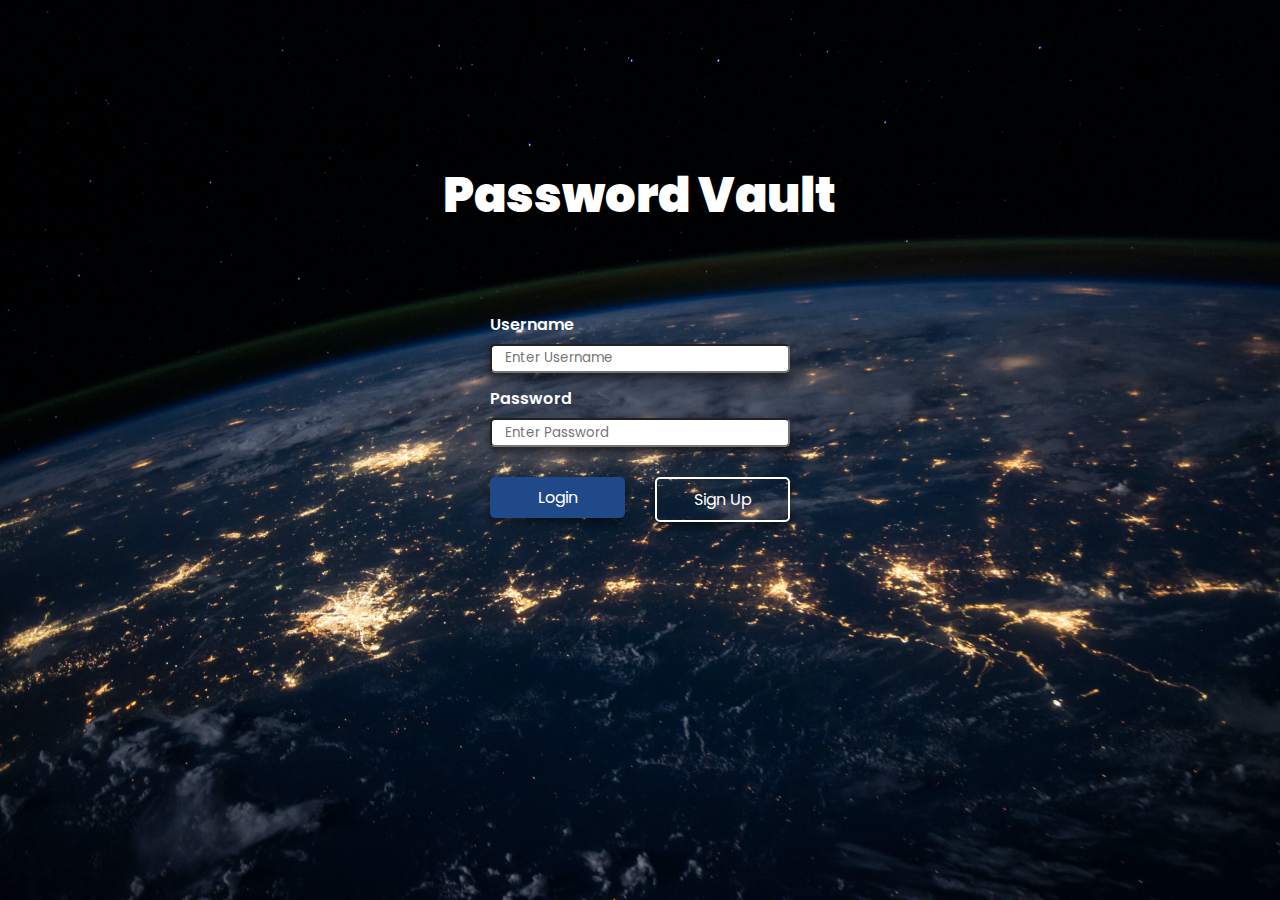
==== login.html @ e4df6aad "init" ====
<!DOCTYPE html>
<html lang="en">
<head>
    <meta charset="UTF-8">
    <meta http-equiv="X-UA-Compatible" content="IE=edge">
    <meta name="viewport" content="width=device-width, initial-scale=1.0">
    <link rel="stylesheet" href="src/style.css">
    <title>Password Vault</title>
</head>
<body>

    <div class="container">
        <h1>Password Vault</h1>
        <form>
            <div class="login">
                <label for="username">Username</label>
                <input placeholder="Enter Username" value="" id="username">
                <label for="password">Password</label>
                <input type="password" placeholder="Enter Password" value="" id="password">
            </div>

            <div class="btns">
                <div class="row">
                    <a href="#" onclick="onLogin()" class="login-btn btn">Login</a>
                </div>
                <div class="row">
                    <a href="/signup.html" class="login-btn outline-btn btn">Sign Up</a>
                </div>

            </div>
        </form>         
    </div>
    
    <script src="main.js"></script>
</body>
</html>
---- src/style.css ----
@import url('https://fonts.googleapis.com/css2?family=Poppins:ital,wght@0,100;0,200;0,300;0,400;0,500;0,600;0,700;0,800;0,900;1,100;1,200;1,300;1,400;1,500;1,600;1,700;1,800;1,900&display=swap');

*{
    font-family: 'poppins', sans-serif;
    margin: 0;
    padding: 0;
    box-sizing: border-box;
    color: #fff;
}

html{
    min-height: 100vh;
}

body{
    max-height: 100vh;
    /* overflow-y: hidden; */
    background: url('/src/img/bg.jpg') no-repeat center center/cover;
}
/* 
body::after{
    content: '';
    position: absolute;
    left: 0;
    top: 0;
    width: 100vw;
    height: 100vh;
    background-color: rgba(0, 0, 0, 0.5);
    z-index: -1;
} */

a{
    text-decoration: none;
    margin-top: 1em;
}

.container{
    z-index: 2;
    display: flex;
    flex-direction: column;
    justify-content: center;
    align-items: center;
    margin: 10em;
}

.container h1{
    font-size: 3em;
    font-weight: 900;
    text-align: center;
}

.container form{
    position: relative;
    margin-top: 5em;
    display: flex;
    flex-direction: column;
    align-items: center;
}

.login{
    display: flex;
    flex-direction: column;
    justify-content: space-between;
}

input {
    color: #000;
    min-width: 300px;
    padding: 0.2em 1em;
    border-radius: 5px;
    outline: none;
    box-shadow: 0px 5px 10px rgba(0, 0, 0, 0.5);
    margin: 0.5em 0 1em 0;
    /* border: 8px solid rgb(199, 46, 46); */
}

.btns{
    display: flex;
    width: 100%;
    justify-content: space-between;
}

.login label{
    font-weight: 600;
}

.login-btn:hover{
    background-color: #2d68c7;
}

.login-btn:active{
    background-color: #16315c;
}

.btn{
    background-color: #20498A ;
    display: block;
    width: 100%;
    text-align: center;
    padding: 0.5em 1em;
    border-radius: 5px;
    box-shadow: 0px 5px 10px rgba(0, 0, 0, 0.5);
}

.outline-btn{
    background: none;
    border: 2px solid #fff;
}

.row{
    width: 45%;
}


.outline-btn:hover{
    background: rgba(47, 51, 58, 0.5);
}
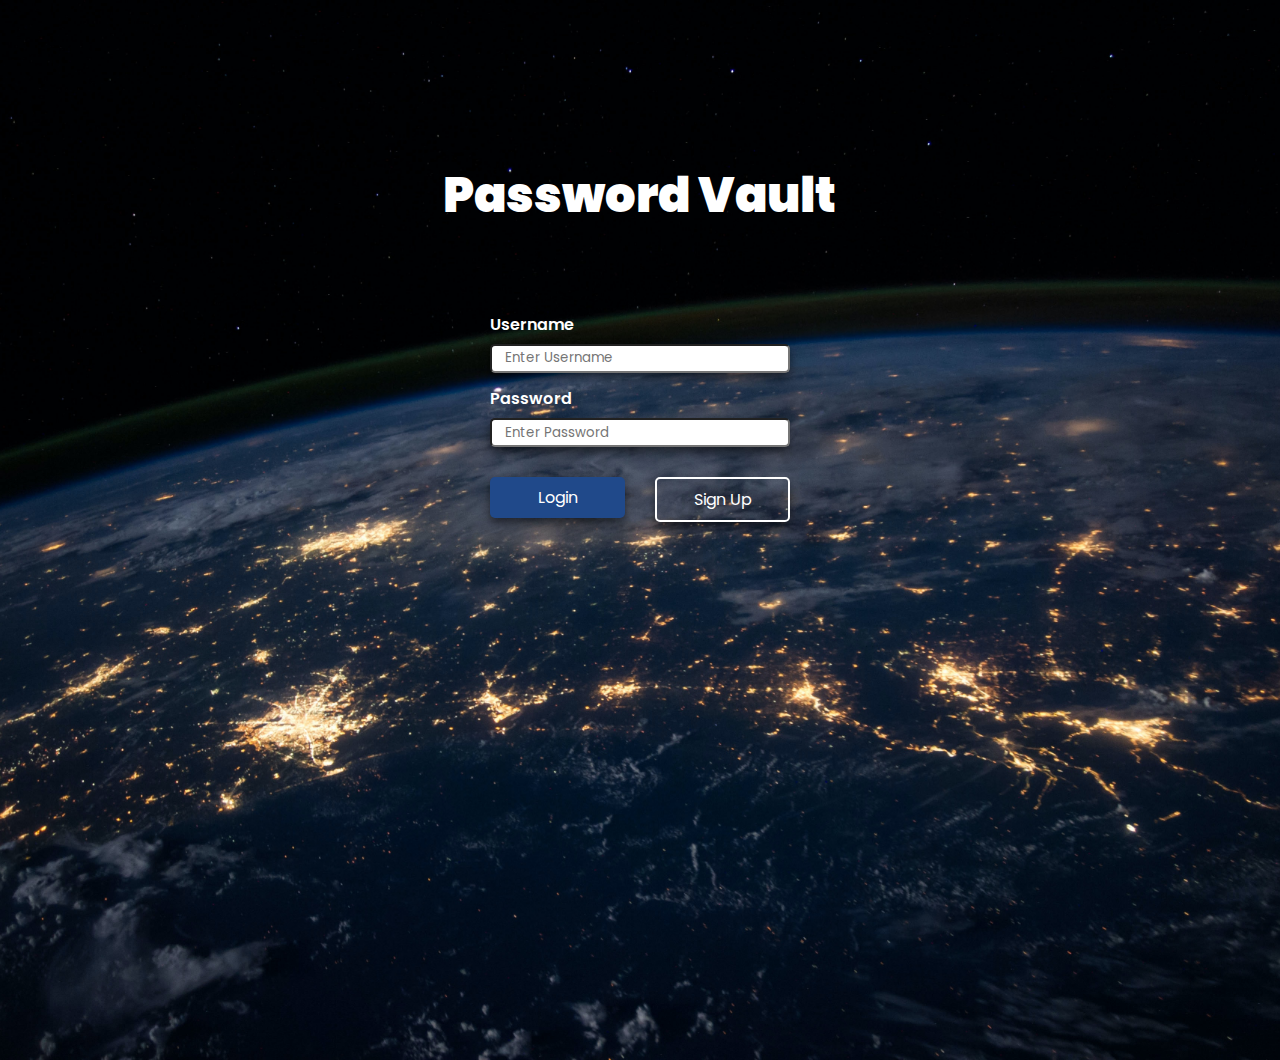
==== commit 038be50f: "working local storage" ====
--- a/login.html
+++ b/login.html
@@ -11,7 +11,7 @@
 
     <div class="container">
         <h1>Password Vault</h1>
-        <form>
+        <form method="post">
             <div class="login">
                 <label for="username">Username</label>
                 <input placeholder="Enter Username" value="" id="username">
@@ -21,7 +21,7 @@
 
             <div class="btns">
                 <div class="row">
-                    <a href="#" onclick="onLogin()" class="login-btn btn">Login</a>
+                    <a href="#" type="submit" onclick="onLogin()" class="login-btn btn">Login</a>
                 </div>
                 <div class="row">
                     <a href="/signup.html" class="login-btn outline-btn btn">Sign Up</a>
--- a/src/style.css
+++ b/src/style.css
@@ -13,23 +13,13 @@
 }
 
 body{
-    max-height: 100vh;
+    min-height: 100vh;
     /* overflow-y: hidden; */
-    background: url('/src/img/bg.jpg') no-repeat center center/cover;
+    background: url('/src/img/bg.jpg') no-repeat center center;
+    background-size: cover;
 }
-/* 
-body::after{
-    content: '';
-    position: absolute;
-    left: 0;
-    top: 0;
-    width: 100vw;
-    height: 100vh;
-    background-color: rgba(0, 0, 0, 0.5);
-    z-index: -1;
-} */
 
-a{
+.container a{
     text-decoration: none;
     margin-top: 1em;
 }
@@ -41,6 +31,10 @@
     justify-content: center;
     align-items: center;
     margin: 10em;
+}
+
+.index-container{
+    margin: 5em;
 }
 
 .container h1{
@@ -71,7 +65,6 @@
     outline: none;
     box-shadow: 0px 5px 10px rgba(0, 0, 0, 0.5);
     margin: 0.5em 0 1em 0;
-    /* border: 8px solid rgb(199, 46, 46); */
 }
 
 .btns{
@@ -102,6 +95,45 @@
     box-shadow: 0px 5px 10px rgba(0, 0, 0, 0.5);
 }
 
+table{
+    display: flex;
+    flex-direction: column;
+    margin-top: 5em;
+    background-color: rgba(47, 51, 58, 0.5);
+}
+
+tbody , td{
+    width: 100%;
+    text-align: start;
+}
+
+th{
+    display: flex;
+    width: 100%;
+    padding: 5px 10px;
+    background-color: #000;
+    justify-content: space-evenly;
+}
+
+tr{
+    text-align: start;
+    width: 100%;
+    display: flex;
+    align-items: center;
+}
+
+tr p{
+    width: 100%;
+    text-align: start;
+    padding-left: 30px;
+}
+
+
+
+
+
+
+
 .outline-btn{
     background: none;
     border: 2px solid #fff;
